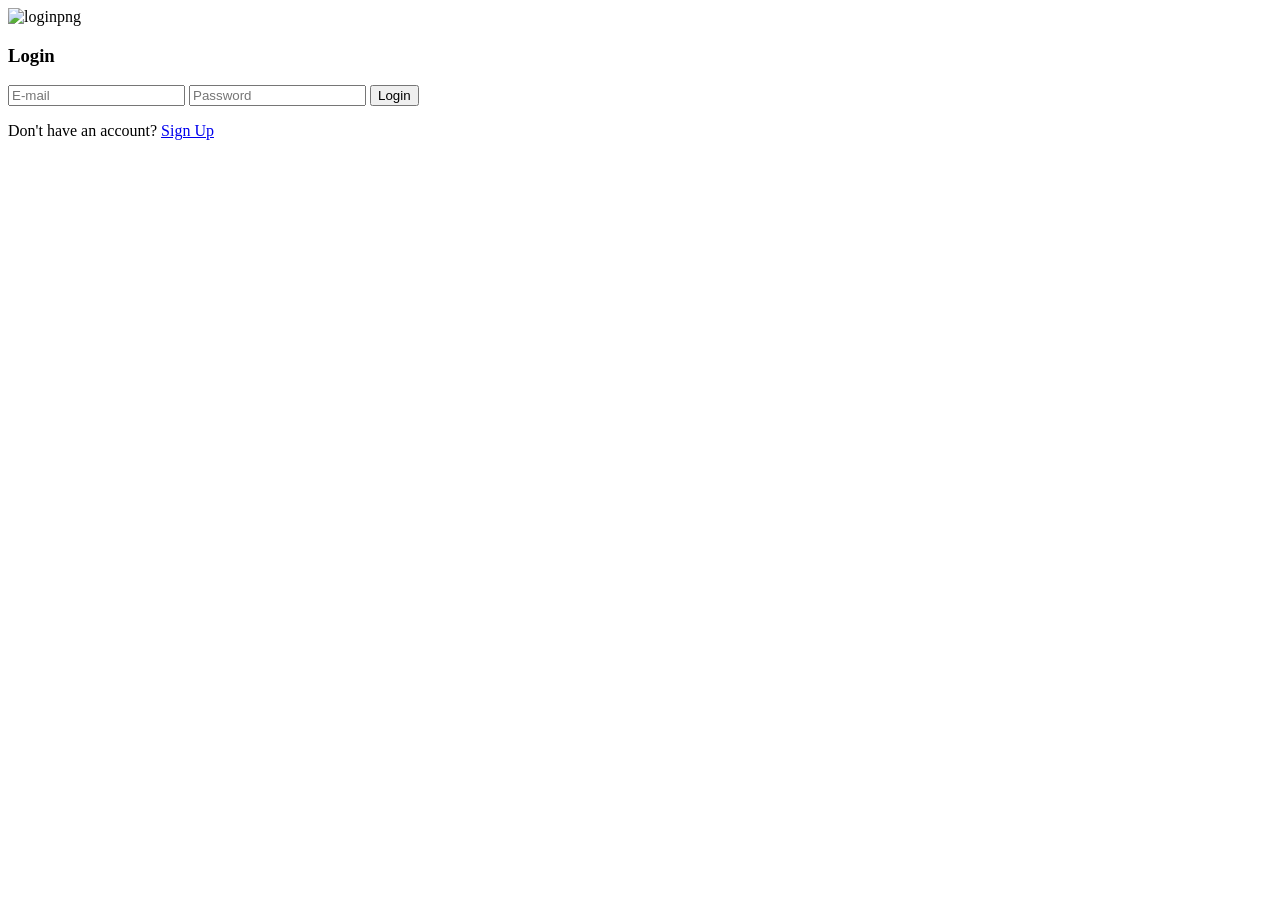
==== Html/Login.html @ bb989ecc "Edit Css and Html and Images" ====
<!doctype html>
<html lang="en">
  <head>
    <meta charset="UTF-8" />
    <meta name="viewport" content="width=device-width, initial-scale=1.0" />
    <link rel="stylesheet" href="/Registration/Css/login_style.css" />
    <title>Login</title>
  </head>
  <body>
    <div class="dont">
      <div class="card">
        <div class="rg">
          <img
            src="/Registration/Images/l.png"
            alt="loginpng"
            class="login-image"
          />
          <h3>Login</h3>
        </div>

        <form>
          <input type="text" placeholder="E-mail" required />
          <input type="password" placeholder="Password" required />
          <button type="submit">Login</button>
        </form>
      </div>
      <p>
        Don't have an account?
        <a href="/Registration/Html/Signup.html">Sign Up</a>
      </p>
    </div>

    <h1></h1>
  </body>
</html>
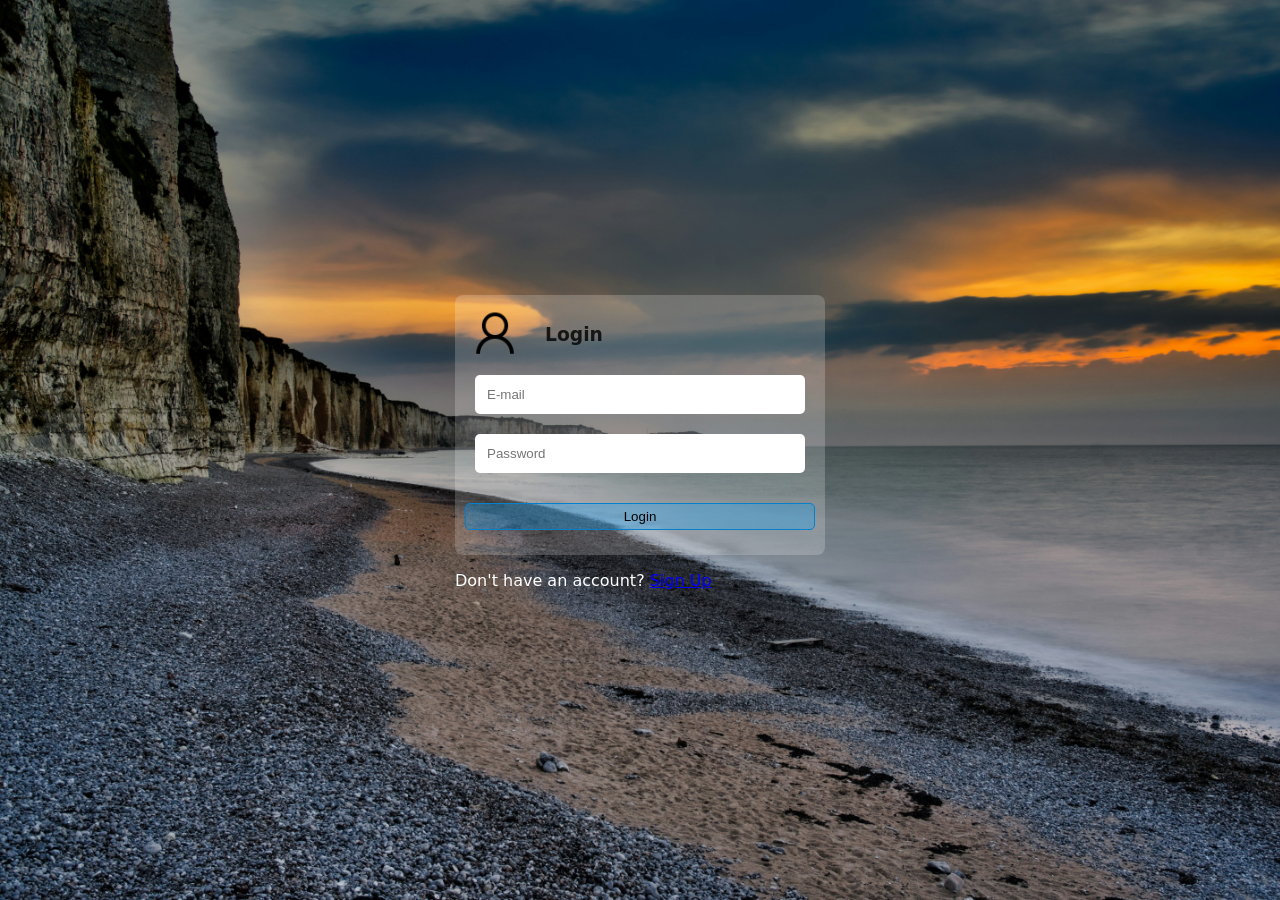
==== commit 658d098c: "Edit Css and Html and Images" ====
--- a/Html/Login.html
+++ b/Html/Login.html
@@ -3,7 +3,7 @@
   <head>
     <meta charset="UTF-8" />
     <meta name="viewport" content="width=device-width, initial-scale=1.0" />
-    <link rel="stylesheet" href="/Registration/Css/login_style.css" />
+    <link rel="stylesheet" href="/Css/login_style.css" />
     <title>Login</title>
   </head>
   <body>
@@ -11,7 +11,7 @@
       <div class="card">
         <div class="rg">
           <img
-            src="/Registration/Images/l.png"
+            src="/Images/l.png"
             alt="loginpng"
             class="login-image"
           />
@@ -26,7 +26,7 @@
       </div>
       <p>
         Don't have an account?
-        <a href="/Registration/Html/Signup.html">Sign Up</a>
+        <a href="/Html/Signup.html">Sign Up</a>
       </p>
     </div>
 
--- a/Css/login_style.css
+++ b/Css/login_style.css
@@ -0,0 +1,95 @@
+body {
+  margin: 0px;
+  padding: 0px;
+  height: 100vh;
+  background-image: url(/Images/background3.jpg);
+  background-repeat: no-repeat;
+  background-attachment: fixed;
+  background-size: cover;
+  display: flex;
+  justify-content: center;
+  align-items: center;
+  font-family:
+    system-ui,
+    -apple-system,
+    BlinkMacSystemFont,
+    "Segoe UI",
+    Roboto,
+    Oxygen,
+    Ubuntu,
+    Cantarell,
+    "Open Sans",
+    "Helvetica Neue",
+    sans-serif;
+}
+
+.card {
+  background-color: #ffffff32;
+  width: 350px;
+  border-radius: 8px;
+  padding: 10px;
+}
+
+h3 {
+  text-align: center;
+  color: rgba(0, 0, 0, 0.81);
+  padding: 5px;
+}
+
+input {
+  padding: 12px;
+  border-radius: 5px;
+  border: 1px solid black;
+  margin: 10px;
+  border: 1px;
+}
+
+button {
+  padding: 5px;
+  border-radius: 5px;
+  background-color: rgba(13, 162, 255, 0.314);
+  color: black;
+  border: 1px solid rgb(5, 128, 205);
+  margin-top: 20px;
+  margin-bottom: 15px;
+}
+form {
+  display: flex;
+  flex-direction: column;
+}
+button:hover {
+  background-color: rgba(0, 170, 255, 0.575);
+}
+.rg {
+  display: flex;
+  align-items: center;
+  gap: 15px;
+}
+
+.login-image {
+  width: 60px;
+  height: 60px;
+  object-fit: cover;
+  border-radius: 50%;
+}
+.rg h3 {
+  margin: 0;
+}
+
+.p {
+  display: flex;
+  justify-content: center;
+  align-items: center;
+  text-align: center;
+}
+
+input:hover {
+  border: 1px solid rgba(56, 148, 153, 0.502);
+}
+
+.dont a {
+  color: blue;
+}
+p {
+  color: white;
+}
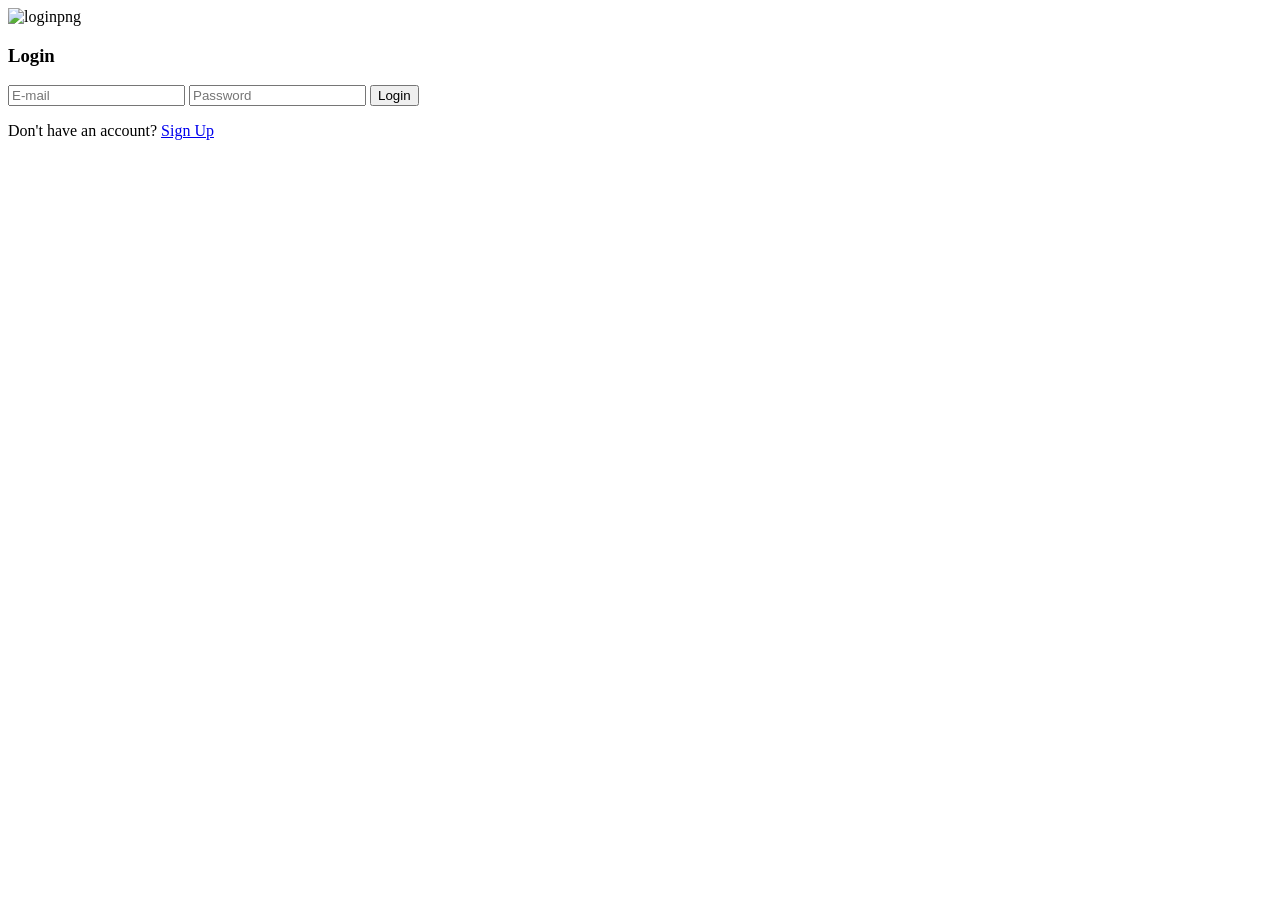
==== commit a95e4bc4: "file path" ====
--- a/Html/Login.html
+++ b/Html/Login.html
@@ -3,7 +3,7 @@
   <head>
     <meta charset="UTF-8" />
     <meta name="viewport" content="width=device-width, initial-scale=1.0" />
-    <link rel="stylesheet" href="/Css/login_style.css" />
+    <link rel="stylesheet" href="Css/login_style.css" />
     <title>Login</title>
   </head>
   <body>
@@ -11,7 +11,7 @@
       <div class="card">
         <div class="rg">
           <img
-            src="/Images/l.png"
+            src="Images/l.png"
             alt="loginpng"
             class="login-image"
           />
@@ -26,7 +26,7 @@
       </div>
       <p>
         Don't have an account?
-        <a href="/Html/Signup.html">Sign Up</a>
+        <a href="Html/Signup.html">Sign Up</a>
       </p>
     </div>
 
